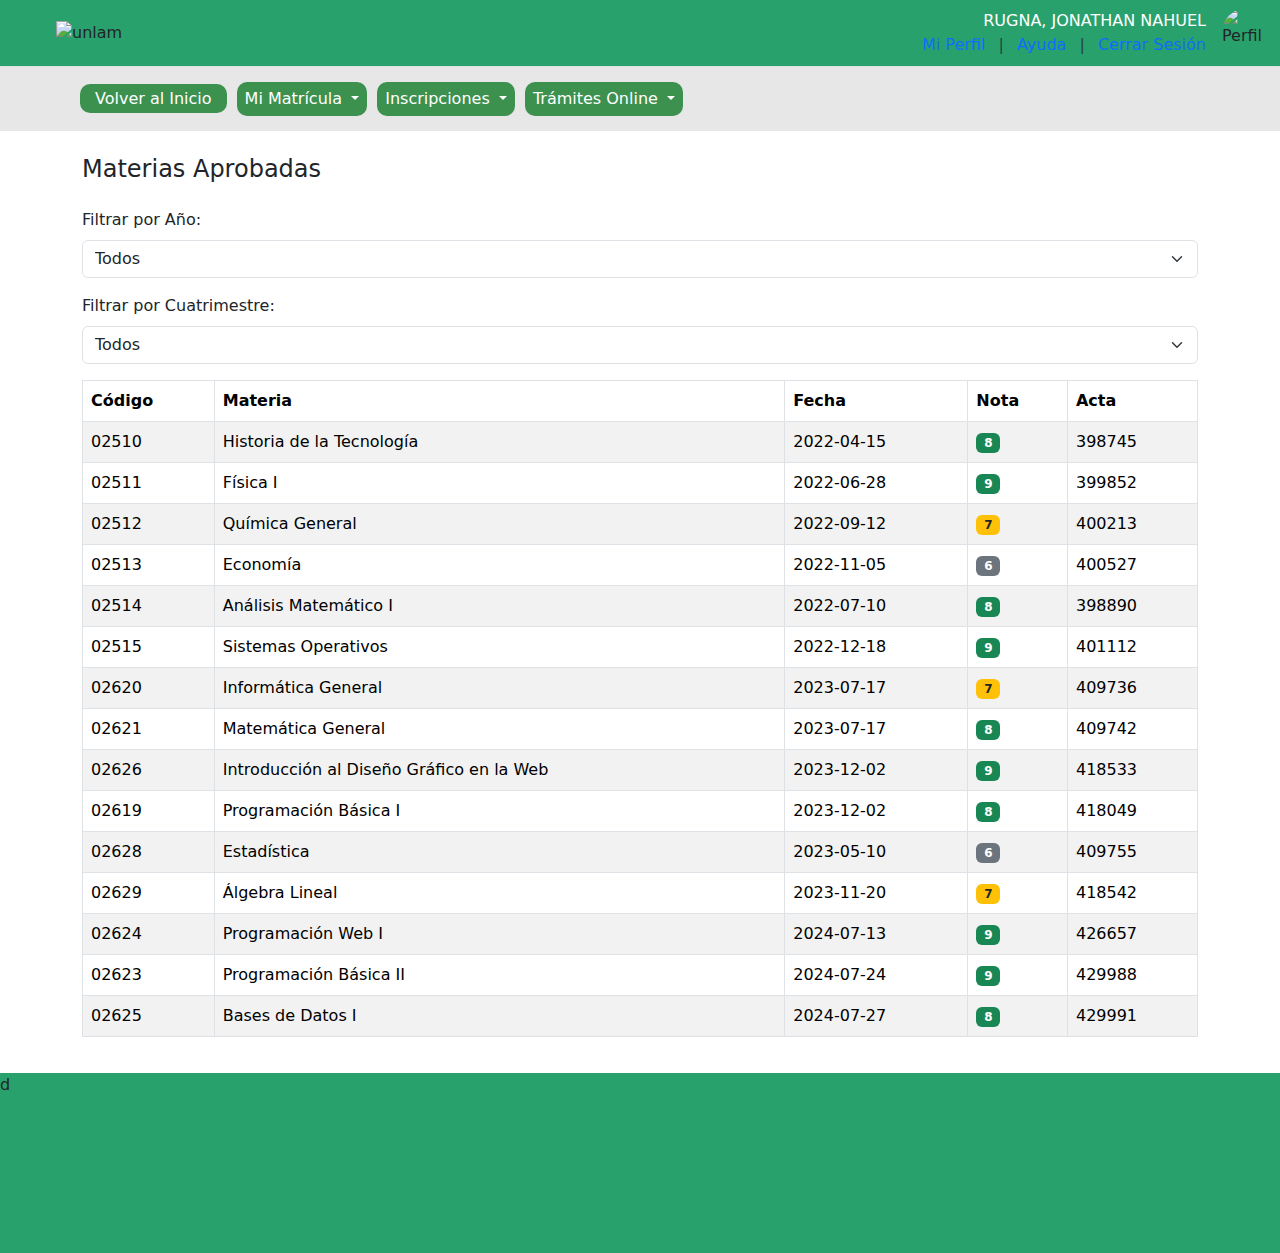
==== paginas/historiaAcademica.html @ 5b7dbce4 "d" ====
<!DOCTYPE html>
<html lang="en">
<head>
    <meta charset="UTF-8">
    <meta name="viewport" content="width=device-width, initial-scale=1.0">
    <link href="https://cdn.jsdelivr.net/npm/bootstrap@5.3.0/dist/css/bootstrap.min.css" rel="stylesheet">
    <link href="../css/style.css" rel="stylesheet">
    <title>Historia Académica</title>
    <style>
        /* Estilo para la barra de navegación */
.navbar-custom {
    padding: 15px;
    background-color: #e8e7e7;
}

/* Botones de navegación */
.nav-button {
    color: #ffffff;
    background-color: #3c914f;
    border-radius: 10px;
    padding: 5px 15px;
    margin: 0 5px;
    text-decoration: none;
}

.nav-button:hover {
    background-color: #4bb262;
    color: #ffffff;
}


/* Menú desplegable personalizado */
/* Estilos para el menú desplegable activo */
.navbar-nav .dropdown-toggle.show {
    color: #ffffff !important; /* Texto blanco cuando el menú está activo */
}

.dropdown-menu-custom {
    background-color: #343a40;
    border-radius: 10px;
}

/* Estilos para las opciones del menú desplegable */
.dropdown-item-custom {
    color: #ffffff;
}

.dropdown-item-custom:hover {
    background-color: #444d56;
    color: #ffffff;
}

/* Alinear todos los elementos del menú */
.navbar-nav {
    align-items: center;
}


    </style>
</head>
<body>
    <!-- Encabezado -->
    <header class="d-flex align-items-center justify-content-between p-2 border-bottom">
        <div class="d-flex align-items-center ms-5">
            <img src="https://miel.unlam.edu.ar/vista/imagenes/logos/unlam/logo-unlam-34.png" alt="unlam" class="me-3" style="width: 100px;">
        </div>
        <div class="d-flex align-items-center">
            <div class="text-end me-3">
                <p class="mb-0 text-white">RUGNA, JONATHAN NAHUEL</p>
                <a href="/paginas/perfil.html" class="text-decoration-none me-2">Mi Perfil</a>
                <span class="text-muted">|</span>
                <a href="#" class="text-decoration-none ms-2 me-2">Ayuda</a>
                <span class="text-muted">|</span>
                <a href="/paginas/login.html" class="text-decoration-none ms-2">Cerrar Sesión</a>
            </div>
            <img src="https://i.redd.it/szn7f3ln8jr31.jpg" alt="Perfil" class="rounded-circle" style="width: 50px; height: 50px;">
        </div>
    </header>

<!-- Barra de navegación -->
<nav class="navbar navbar-expand-lg navbar-custom mb-4">
    <div class="container-fluid">
        <ul class="navbar-nav ms-5 align-items-center">
            <!-- Botón para "Volver al Inicio" -->
            <li class="nav-item">
                <a href="home.html" class="nav-button">Volver al Inicio</a>
            </li>

            <!-- Menú desplegable para "Mi Matrícula" -->
            <li class="nav-item dropdown">
                <a class="nav-link dropdown-toggle nav-button" href="#" role="button" data-bs-toggle="dropdown" aria-expanded="false">
                    Mi Matrícula
                </a>
                <ul class="dropdown-menu dropdown-menu-custom">
                    <li><a class="dropdown-item dropdown-item-custom" href="/paginas/mi-matricula.html">Ver Matrícula</a></li>
                    <li><a class="dropdown-item dropdown-item-custom" href="/paginas/estado-matricula.html">Estado de Matrícula</a></li>
                </ul>
            </li>

            <!-- Menú desplegable para "Inscripciones" -->
            <li class="nav-item dropdown">
                <a class="nav-link dropdown-toggle nav-button" href="#" role="button" data-bs-toggle="dropdown" aria-expanded="false">
                    Inscripciones
                </a>
                <ul class="dropdown-menu dropdown-menu-custom">
                    <li><a class="dropdown-item dropdown-item-custom" href="/paginas/inscripciones.html">Inscripción a Materias</a></li>
                </ul>
            </li>

            <!-- Menú desplegable para "Trámites Online" -->
            <li class="nav-item dropdown">
                <a class="nav-link dropdown-toggle nav-button" href="#" role="button" data-bs-toggle="dropdown" aria-expanded="false">
                    Trámites Online
                </a>
                <ul class="dropdown-menu dropdown-menu-custom">
                    <li><a class="dropdown-item dropdown-item-custom" href="/paginas/tramites.html">Solicitud de Certificados</a></li>
                    <li><a class="dropdown-item dropdown-item-custom" href="/paginas/tramites-baja.html">Solicitud de Baja</a></li>
                </ul>
            </li>
        </ul>
    </div>
</nav>

    

 <!-- Contenido principal -->
<div class="container mt-4">
    <h4 class="text-left mb-4">Materias Aprobadas</h4>

    <!-- Filtros por año y cuatrimestre -->
    <div class="mb-3">
        <label for="filtroAno" class="form-label">Filtrar por Año:</label>
        <select id="filtroAno" class="form-select">
            <option value="todos">Todos</option>
            <option value="2022">2022</option>
            <option value="2023">2023</option>
            <option value="2024">2024</option>
            
        </select>
    </div>

    <div class="mb-3">
        <label for="filtroCuatrimestre" class="form-label">Filtrar por Cuatrimestre:</label>
        <select id="filtroCuatrimestre" class="form-select">
            <option value="todos">Todos</option>
            <option value="primer">1er Cuatrimestre</option>
            <option value="segundo">2do Cuatrimestre</option>
        </select>
    </div>

    <div class="table-responsive">
        <table class="table table-hover table-bordered table-striped align-middle" id="tablaMaterias">
            <thead class="bg-dark text-white">
                <tr>
                    <th scope="col">Código</th>
                    <th scope="col">Materia</th>
                    <th scope="col">Fecha</th>
                    <th scope="col">Nota</th>
                    <th scope="col">Acta</th>
                </tr>
            </thead>
            <tbody>
                <!-- Año 2022 -->
                <tr class="bg-secondary-subtle">
                    <td>02510</td>
                    <td>Historia de la Tecnología</td>
                    <td>2022-04-15</td>
                    <td><span class="badge bg-success">8</span></td>
                    <td>398745</td>
                </tr>
                <tr>
                    <td>02511</td>
                    <td>Física I</td>
                    <td>2022-06-28</td>
                    <td><span class="badge bg-success">9</span></td>
                    <td>399852</td>
                </tr>
                <tr class="bg-secondary-subtle">
                    <td>02512</td>
                    <td>Química General</td>
                    <td>2022-09-12</td>
                    <td><span class="badge bg-warning text-dark">7</span></td>
                    <td>400213</td>
                </tr>
                <tr>
                    <td>02513</td>
                    <td>Economía</td>
                    <td>2022-11-05</td>
                    <td><span class="badge bg-secondary text-white">6</span></td>
                    <td>400527</td>
                </tr>
                <tr class="bg-secondary-subtle">
                    <td>02514</td>
                    <td>Análisis Matemático I</td>
                    <td>2022-07-10</td>
                    <td><span class="badge bg-success">8</span></td>
                    <td>398890</td>
                </tr>
                <tr>
                    <td>02515</td>
                    <td>Sistemas Operativos</td>
                    <td>2022-12-18</td>
                    <td><span class="badge bg-success">9</span></td>
                    <td>401112</td>
                </tr>
    
                <!-- Año 2023 -->
                <tr class="bg-secondary-subtle">
                    <td>02620</td>
                    <td>Informática General</td>
                    <td>2023-07-17</td>
                    <td><span class="badge bg-warning text-dark">7</span></td>
                    <td>409736</td>
                </tr>
                <tr>
                    <td>02621</td>
                    <td>Matemática General</td>
                    <td>2023-07-17</td>
                    <td><span class="badge bg-success">8</span></td>
                    <td>409742</td>
                </tr>
                <tr class="bg-secondary-subtle">
                    <td>02626</td>
                    <td>Introducción al Diseño Gráfico en la Web</td>
                    <td>2023-12-02</td>
                    <td><span class="badge bg-success">9</span></td>
                    <td>418533</td>
                </tr>
                <tr>
                    <td>02619</td>
                    <td>Programación Básica I</td>
                    <td>2023-12-02</td>
                    <td><span class="badge bg-success">8</span></td>
                    <td>418049</td>
                </tr>
                <tr class="bg-secondary-subtle">
                    <td>02628</td>
                    <td>Estadística</td>
                    <td>2023-05-10</td>
                    <td><span class="badge bg-secondary text-white">6</span></td>
                    <td>409755</td>
                </tr>
                <tr>
                    <td>02629</td>
                    <td>Álgebra Lineal</td>
                    <td>2023-11-20</td>
                    <td><span class="badge bg-warning text-dark">7</span></td>
                    <td>418542</td>
                </tr>
    
                <!-- Año 2024 -->
                <tr class="bg-secondary-subtle">
                    <td>02624</td>
                    <td>Programación Web I</td>
                    <td>2024-07-13</td>
                    <td><span class="badge bg-success">9</span></td>
                    <td>426657</td>
                </tr>
                <tr>
                    <td>02623</td>
                    <td>Programación Básica II</td>
                    <td>2024-07-24</td>
                    <td><span class="badge bg-success">9</span></td>
                    <td>429988</td>
                </tr>
                <tr class="bg-secondary-subtle">
                    <td>02625</td>
                    <td>Bases de Datos I</td>
                    <td>2024-07-27</td>
                    <td><span class="badge bg-success">8</span></td>
                    <td>429991</td>
                </tr>
            </tbody>
        </table>
    </div>
    
</div>
    <footer>
        d
    </footer>

    <script src="https://cdn.jsdelivr.net/npm/bootstrap@5.3.0/dist/js/bootstrap.bundle.min.js"></script>
    <script>
        const filtroAno = document.getElementById('filtroAno');
        const filtroCuatrimestre = document.getElementById('filtroCuatrimestre');
        const filas = document.querySelectorAll('#tablaMaterias tbody tr');
    
       
        function aplicarFiltro() {
            const anoSeleccionado = filtroAno.value;
            const cuatrimestreSeleccionado = filtroCuatrimestre.value;
    
            filas.forEach(fila => {
                const fecha = fila.cells[2].textContent;
                const ano = new Date(fecha).getFullYear();
                const mes = new Date(fecha).getMonth() + 1;
    
        
                const cumpleAno = anoSeleccionado === 'todos' || ano.toString() === anoSeleccionado;
                const cumpleCuatrimestre =
                    cuatrimestreSeleccionado === 'todos' ||
                    (cuatrimestreSeleccionado === 'primer' && mes >= 1 && mes <= 7) ||
                    (cuatrimestreSeleccionado === 'segundo' && mes > 7 && mes <= 12);
    
                if (cumpleAno && cumpleCuatrimestre) {
                    fila.style.display = '';
                } else {
                    fila.style.display = 'none';
                }
            });
        }
    
        
        filtroAno.addEventListener('change', aplicarFiltro);
        filtroCuatrimestre.addEventListener('change', aplicarFiltro);
    </script>
</body>
</html>
---- css/style.css ----
header{
    background-color: #29a16c;
}

body{
    margin: 0;
    padding: 0;
}

footer{
    margin-top: 20px;
    background-color: #29a16c;
    height: 20vh;
}

.calendar-table td {
    text-align: center;
    vertical-align: middle;
    padding: 10px;
    height: 5px;
}
.calendar-table .header {
    background-color: #f8f9fa;
    font-weight: bold;
}
.calendar-table .today {
    background-color: #e9ecef;
    font-weight: bold;
}
.calendar-container {
    margin-top: 76px;
    margin-left: 70px;
    width: auto;
    height: auto;
    border-style: solid;
    border-radius: 20px;
    border: 1px solid #ddd;
    padding: 20px;            
}
.calendar-header {
    display: flex;
    justify-content: space-between;
    align-items: center;
    margin-bottom: 10px;
}
.contenedorPadre {
display: grid;
grid-template-columns: 1fr 1fr;
gap: 40px;
}

.custom-card {
width: 200px;
height: 200px;
border: 1px solid #ddd;
border-radius: 8px;
overflow: hidden;
}
.custom-card img {
padding-top: 20px;
display: block;
margin: 0 auto;
width: 80px; /* Ajusta el tamaño según sea necesario */
height: auto;
}
.custom-card a {
display: block;
height: 100%;
text-decoration: none;
color: inherit;
}
#prevMonth, #nextMonth {
background-color: #29a16c; /* Verde */
color: #ffffff; /* Blanco */
border: none; /* Sin borde */
padding: 10px 20px;
border-radius: 5px;
font-size: 16px;
cursor: pointer;
}

#prevMonth:hover,
#nextMonth:hover {
background-color: #218838; /* Verde más oscuro al pasar el cursor */
}

#prevMonthh, #nextMonthh {
    background-color: #29a16c; /* Verde */
    color: #ffffff; /* Blanco */
    border: none; /* Sin borde */
    padding: 10px 20px;
    border-radius: 5px;
    font-size: 16px;
    cursor: pointer;
    }
    
    #prevMonthh:hover,
    #nextMonthh:hover {
    background-color: #218838; /* Verde más oscuro al pasar el cursor */
    }

.buttonIncri{
    color: rgb(0, 0, 0);
    background-color: #fefefe;
    box-shadow: 1px 3px 6px 1px rgba(179, 175, 175, 0.717);
}
.buttonIncri:hover{
    color: rgb(255, 255, 255);
    background-color: #218838;
}
.buttonIncri1:hover{
     color: rgb(255, 255, 255);
    background-color: #218838;
}

.selected {
    background-color: #218838;
    color: #fff;
}

.info{
    margin-bottom: 30px;
}
.lista{
    padding: 20px;
}
.horario{
    padding: 13px;
    box-shadow: 0px 2px 3px 0px rgba(75, 75, 75, 0.514);
}
.next{
    color: white;
    background-color: #218838;
}
.next:hover{
    color: white;
    background-color: #3c914f;
}
.table-color{
    background-color: #3c914f !important;
}

.horario > .buttonIncri{
    margin-bottom: 10px;
}
footer, header{
    background-color: #29a16c;
    
}

.calendar-table td {
    text-align: center;
    vertical-align: middle;
    padding: 10px;
    height: 5px;
}
.calendar-table .header {
    background-color: #f8f9fa;
    font-weight: bold;
}
.calendar-table .today {
    background-color: #e9ecef;
    font-weight: bold;
}
.calendar-container {
    margin-top: 76px;
    margin-left: 70px;
    width: auto;
    height: auto;
    border-style: solid;
    border-radius: 20px;
    border: 1px solid #ddd;
    padding: 20px;            
}
.calendar-header {
    display: flex;
    justify-content: space-between;
    align-items: center;
    margin-bottom: 10px;
}
.contenedorPadre {
display: grid;
grid-template-columns: 1fr 1fr;
gap: 40px;
}

.custom-card {
width: 200px;
height: 188px;
border: 1px solid #ddd;
border-radius: 8px;
overflow: hidden;
}
.custom-card img {
padding-top: 20px;
display: block;
margin: 0 auto;
width: 80px; 
height: auto;
}
.custom-card a {
display: block;
height: 100%;
text-decoration: none;
color: inherit;
}
#prevMonth, #nextMonth {
background-color: #29a16c; 
color: #ffffff; 
border: none; 
padding: 10px 20px;
border-radius: 5px;
font-size: 16px;
cursor: pointer;
}

#prevMonth:hover,
#nextMonth:hover {
background-color: #218838; 
}
.navbar-custom {
padding: 15px;
background-color: #e8e7e7;
}


.nav-button {
color: #ffffff;
background-color: #3c914f;
border-radius: 10px;
padding: 5px 15px;
margin: 0 5px;
text-decoration: none;
border: none;
}

.nav-button:hover {
background-color: #4bb262;
color: #ffffff;
}

.navbar-nav .dropdown-toggle.show {
color: #ffffff !important; 
}

.dropdown-menu-custom {
background-color: #343a40;
border-radius: 10px;
}


.dropdown-item-custom {
color: #ffffff;
}

.dropdown-item-custom:hover {
background-color: #444d56;
color: #ffffff;
}


.navbar-nav {
align-items: center;
}
.dropdown-menu-custom {
max-height: 300px; 
overflow-y: auto; 
background-color: #343a40;
border-radius: 10px;
}
.modal-dialog {
max-width: 70%; 
}

.modal-body img {
width: 100%; 
height: auto;
}
.today {
    background-color: #ffeb3b; /* Color para el día actual */
}
.holiday {
    background-color: #f28b82; /* Color para los días feriados */
}

.gap-4{
    gap: 4.5rem !important;
}
.calend{
    display: none;
}

.modal-dialog {
    max-width: 90%; 
    margin: 30px auto; 
    display: flex;
    justify-content: center;
    
}


.modal-backdrop {
    width: 100%;
    height: 200vh;
    background-color: rgba(0, 0, 0, 0.75); 
}

/* Centrar el calendario dentro del modal */
.calendario {
    width: 100%;
    max-width: 100%; /* Asegura que el calendario ocupe todo el espacio disponible */
    overflow-x: auto; /* Habilitar desplazamiento horizontal si el calendario es muy grande */
    margin: 0 auto;  /* Centrar el calendario */
    display: block;
}

/* Estilo para la tabla del calendario */
.table-calendar {
    width: 100%;
    font-size: 12px; /* Reducir el tamaño de la fuente */
}

.table-calendar,
.table-calendar td {
    padding: 8px;  /* Reducir el padding */
    text-align: center;  /* Centrar el texto */
}

@media (max-width: 600px) {
    .ms-5{
        margin-left: 0px !important;
    }
    .calendar-container {
        display: block;
    }
    .card-title{
        font-size: 17px;
    }
    .calend{
        display: block;
    }
    .calendar-table td {
        font-size: 10px; /* Reducir el tamaño de la fuente en pantallas pequeñas */
        padding: 5px;    /* Reducir el padding */
    }

    .calendar-header h4 {
        font-size: 14px; /* Ajustar el tamaño de la fuente de la cabecera */
    }
    

    /* Mostrar el botón para ver el calendario */
    #toggleCalendar {
        display: block;
        margin: 20px auto;
        text-align: center;
    }
    .calendar-section {
        display: none;
    }

    .tramites-section{
        width: 100%;
    }
    .contenedorPadre{
        padding: 40px;
        display: flex;
    }

    .tramites-container {
        display: flex;
        flex-wrap: wrap;
        gap: 20px;
        justify-content: center;
    }
    .text{
        padding: 0 !important;
        margin-bottom: 10px !important;
    }
    
    .custom-card {
        flex: 1 1 200px; /* Ancho mínimo de 200px, se adapta automáticamente */
        max-width: 300px;
    }
    .dropdown-menu {
        width: 100%;
        left: 0 !important; /* Asegura que se alinee correctamente */
    }

    /* Ajustamos el tamaño de los ítems del menú */
    .dropdown-item {
        padding: 10px;
        font-size: 12px;
    }

    .dropdown-toggle::after {
        display: none; /* Opcional: elimina el ícono de la flecha */
    }
.content{
    display: flex;
    justify-content: flex-start;
    padding: 0 !important;
}
    .items{
        width: 100%;
        display: flex;
        justify-content: flex-start;
        flex-direction: row;
        flex-wrap: wrap;
        margin-bottom: 10px;
       
    }

    
.nav-button{
    font-size: 0.8em;
}
.tramites-container {
    gap: 100px;
}

.custom-card {
    width: 100px;
}

.d-flex {
    display: flex;
}

.gap-4 {
   gap: 2.5rem !important;
}

#tooltip{
    display: none;
}



.mapa{
    display: flex;
    justify-content: center;
    align-items: center;
    margin-top: 80px;
    width: 90% !important;
}

.modal-content{
    max-width: 99% !important;
}
.mapa-img{
    height: 70vh !important;
    max-width: 100% !important;
}

}

.mapa{
    width: 70%;
}


/* Mostrar el calendario y ocultar trámites en pantallas mayores a 600px */
@media (min-width: 601px) {
    .tramites-section {
        display: block;
    }
}
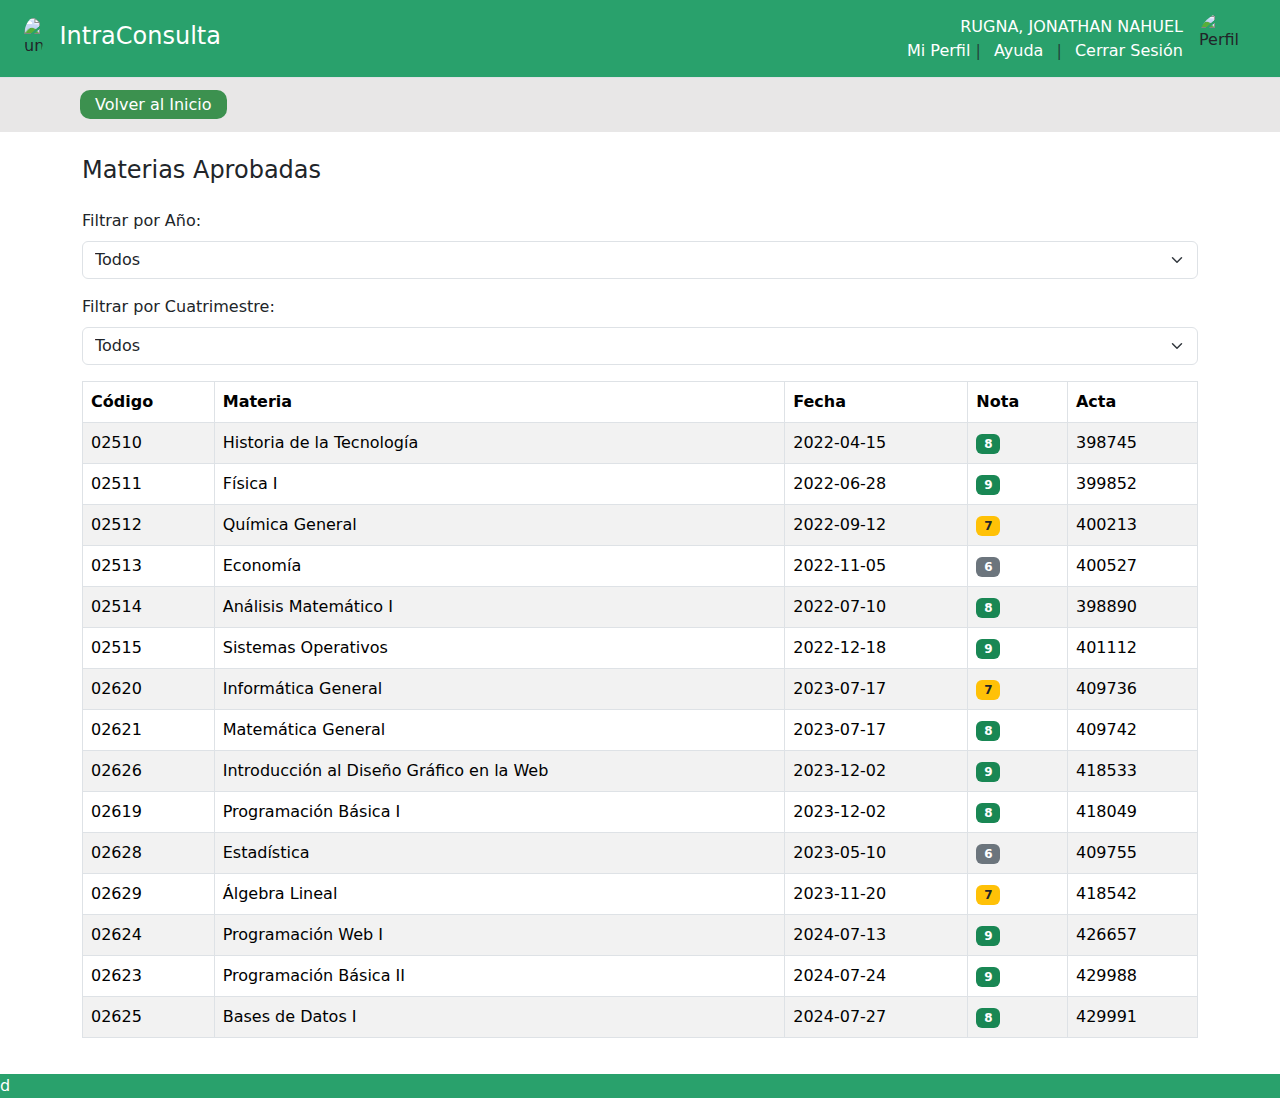
==== commit 6b462f39: "Add files via upload" ====
--- a/paginas/historiaAcademica.html
+++ b/paginas/historiaAcademica.html
@@ -3,6 +3,7 @@
 <head>
     <meta charset="UTF-8">
     <meta name="viewport" content="width=device-width, initial-scale=1.0">
+    <link href="https://cdnjs.cloudflare.com/ajax/libs/font-awesome/6.0.0/css/all.min.css" rel="stylesheet">
     <link href="https://cdn.jsdelivr.net/npm/bootstrap@5.3.0/dist/css/bootstrap.min.css" rel="stylesheet">
     <link href="../css/style.css" rel="stylesheet">
     <title>Historia Académica</title>
@@ -61,20 +62,35 @@
 <body>
     <!-- Encabezado -->
     <header class="d-flex align-items-center justify-content-between p-2 border-bottom">
-        <div class="d-flex align-items-center ms-5">
-            <img src="https://miel.unlam.edu.ar/vista/imagenes/logos/unlam/logo-unlam-34.png" alt="unlam" class="me-3" style="width: 100px;">
+
+        <div class="d-flex align-items-center ms-3">
+            <img src="https://www.universidades.com.ar/logos/original/logo-universidad-nacional-de-la-matanza.webp" alt="unlam" class="me-3 unlam">
+            <h4 class="title mt-1">IntraConsulta</h4>
         </div>
-        <div class="d-flex align-items-center">
-            <div class="text-end me-3">
+        <div class="d-flex align-items-center me-3 p-1">
+            <div class="text-end me-3 profile">
                 <p class="mb-0 text-white">RUGNA, JONATHAN NAHUEL</p>
-                <a href="/paginas/perfil.html" class="text-decoration-none me-2">Mi Perfil</a>
+                <a href="../paginas/perfil.html" class="text-decoration-none text-white">Mi Perfil</a>
                 <span class="text-muted">|</span>
-                <a href="#" class="text-decoration-none ms-2 me-2">Ayuda</a>
+                <a href="#" class="text-decoration-none ms-2 me-2 text-white" id="ayudaLink">Ayuda</a>
                 <span class="text-muted">|</span>
-                <a href="/paginas/login.html" class="text-decoration-none ms-2">Cerrar Sesión</a>
+                <a href="../login.html" class="text-decoration-none ms-2 text-white">Cerrar Sesión</a>
             </div>
-            <img src="https://i.redd.it/szn7f3ln8jr31.jpg" alt="Perfil" class="rounded-circle" style="width: 50px; height: 50px;">
+            <img src="https://i.redd.it/szn7f3ln8jr31.jpg" alt="Perfil" class="rounded-circle naveg" style="width: 53px; height: 53px;">
         </div>
+
+        <div class="dropdown drop">
+            <a class="nav-link dropdown-toggle text-white me-2 cuenta" href="#" id="navbarDropdown" role="button" data-bs-toggle="dropdown" aria-expanded="false">
+                <i class="fa-solid fa-user-circle me-0" style="font-size: 1rem; "></i>
+                Mi cuenta
+            </a>
+            <ul class="dropdown-menu dropdown-menu-end" aria-labelledby="navbarDropdown">
+                <li><a class="dropdown-item" href="../paginas/perfil.html">Perfil</a></li>
+                <li><a href="#" class="dropdown-item" id="ayudaLink" data-bs-toggle="modal" data-bs-target="#ayudaModal">Ayuda</a></li>
+                <li><a class="dropdown-item" href="../login.html">Cerrar sesión</a></li>
+            </ul>
+        </div>
+        
     </header>
 
 <!-- Barra de navegación -->
@@ -85,38 +101,6 @@
             <li class="nav-item">
                 <a href="home.html" class="nav-button">Volver al Inicio</a>
             </li>
-
-            <!-- Menú desplegable para "Mi Matrícula" -->
-            <li class="nav-item dropdown">
-                <a class="nav-link dropdown-toggle nav-button" href="#" role="button" data-bs-toggle="dropdown" aria-expanded="false">
-                    Mi Matrícula
-                </a>
-                <ul class="dropdown-menu dropdown-menu-custom">
-                    <li><a class="dropdown-item dropdown-item-custom" href="/paginas/mi-matricula.html">Ver Matrícula</a></li>
-                    <li><a class="dropdown-item dropdown-item-custom" href="/paginas/estado-matricula.html">Estado de Matrícula</a></li>
-                </ul>
-            </li>
-
-            <!-- Menú desplegable para "Inscripciones" -->
-            <li class="nav-item dropdown">
-                <a class="nav-link dropdown-toggle nav-button" href="#" role="button" data-bs-toggle="dropdown" aria-expanded="false">
-                    Inscripciones
-                </a>
-                <ul class="dropdown-menu dropdown-menu-custom">
-                    <li><a class="dropdown-item dropdown-item-custom" href="/paginas/inscripciones.html">Inscripción a Materias</a></li>
-                </ul>
-            </li>
-
-            <!-- Menú desplegable para "Trámites Online" -->
-            <li class="nav-item dropdown">
-                <a class="nav-link dropdown-toggle nav-button" href="#" role="button" data-bs-toggle="dropdown" aria-expanded="false">
-                    Trámites Online
-                </a>
-                <ul class="dropdown-menu dropdown-menu-custom">
-                    <li><a class="dropdown-item dropdown-item-custom" href="/paginas/tramites.html">Solicitud de Certificados</a></li>
-                    <li><a class="dropdown-item dropdown-item-custom" href="/paginas/tramites-baja.html">Solicitud de Baja</a></li>
-                </ul>
-            </li>
         </ul>
     </div>
 </nav>
@@ -124,11 +108,11 @@
     
 
  <!-- Contenido principal -->
-<div class="container mt-4">
+<div class="container mt-4 historia">
     <h4 class="text-left mb-4">Materias Aprobadas</h4>
 
     <!-- Filtros por año y cuatrimestre -->
-    <div class="mb-3">
+    <div class="mb-3 filtro">
         <label for="filtroAno" class="form-label">Filtrar por Año:</label>
         <select id="filtroAno" class="form-select">
             <option value="todos">Todos</option>
--- a/css/style.css
+++ b/css/style.css
@@ -10,8 +10,45 @@
 footer{
     margin-top: 20px;
     background-color: #29a16c;
-    height: 20vh;
-}
+    color: white;
+    height: auto;
+}
+
+  .footer-left p {
+    margin: 0;
+    font-size: 16px;
+  }
+
+  .footer-buttons .btn {
+    font-size: 16px;
+    padding: 10px 20px;
+  }
+
+  .footer-buttons .btn-primary {
+    background-color: #007bff;
+    border-color: #007bff;
+  }
+
+  .footer-buttons .btn-primary:hover {
+    background-color: #0056b3;
+    border-color: #0056b3;
+  }
+
+  .footer-buttons .btn-secondary {
+    background-color: #6c757d;
+    border-color: #6c757d;
+  }
+
+  .footer-buttons .btn-secondary:hover {
+    background-color: #5a6268;
+    border-color: #5a6268;
+  }
+
+  .footer .container {
+    display: flex;
+    justify-content: space-between;
+    align-items: center;
+  }
 
 .calendar-table td {
     text-align: center;
@@ -325,11 +362,59 @@
     padding: 8px;  /* Reducir el padding */
     text-align: center;  /* Centrar el texto */
 }
-
+.drop{
+    display: none;
+}
+.unlam{
+    width: 8%;
+    border-radius: 100%;
+}
+
+.title{
+    color: white;
+}
 @media (max-width: 600px) {
     .ms-5{
-        margin-left: 0px !important;
-    }
+        margin-left: -9px !important;
+    }
+    .profile{
+        display: none;
+    }
+    .unlam{
+        width: 13% !important;
+    }
+    .naveg{
+        display: none;
+    }
+    .drop{
+        display: block;
+    }
+    .title{
+        font-size: 1em;
+        margin-left: -8px;
+        
+    }
+    .cuenta{
+        font-size: 0.9em;
+        font-weight: 600;
+    }
+
+
+    .filtro{
+        font-size: 1em;
+    }
+    .form-select{
+        font-size: 0.9em;
+    }
+
+    .table-responsive{
+        font-size: 0.9em;
+    }
+
+    .historia{
+        padding: 18px;
+    }
+
     .calendar-container {
         display: block;
     }
@@ -347,7 +432,9 @@
     .calendar-header h4 {
         font-size: 14px; /* Ajustar el tamaño de la fuente de la cabecera */
     }
-    
+    .footer-unlam{
+        display: none;
+    }
 
     /* Mostrar el botón para ver el calendario */
     #toggleCalendar {
@@ -453,6 +540,19 @@
     max-width: 100% !important;
 }
 
+.modal-body{
+    padding: 0 !important;
+}
+
+.custom-tooltip{
+    margin-left: -200px !important;
+    width: 60% !important;
+}
+
+footer{
+    font-size: 0.8em;
+}
+
 }
 
 .mapa{
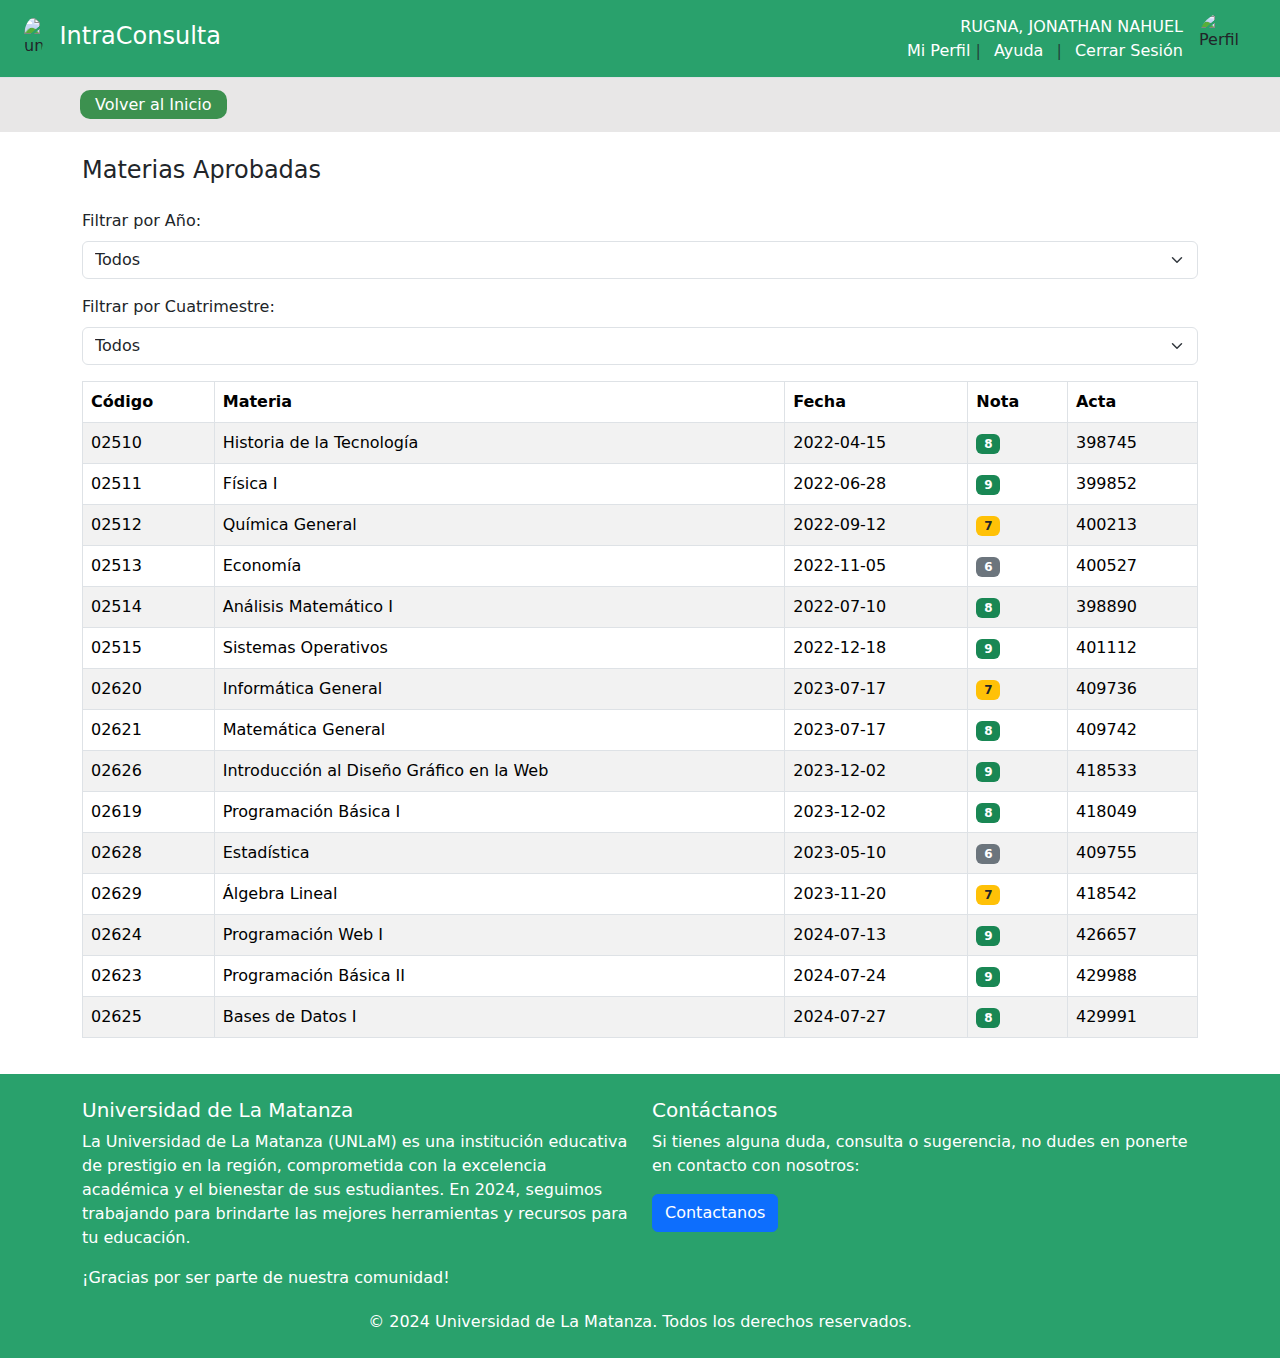
==== commit 9b36891d: "Add files via upload" ====
--- a/paginas/historiaAcademica.html
+++ b/paginas/historiaAcademica.html
@@ -70,11 +70,11 @@
         <div class="d-flex align-items-center me-3 p-1">
             <div class="text-end me-3 profile">
                 <p class="mb-0 text-white">RUGNA, JONATHAN NAHUEL</p>
-                <a href="../paginas/perfil.html" class="text-decoration-none text-white">Mi Perfil</a>
+                <a href="perfil.html" class="text-decoration-none text-white">Mi Perfil</a>
                 <span class="text-muted">|</span>
                 <a href="#" class="text-decoration-none ms-2 me-2 text-white" id="ayudaLink">Ayuda</a>
                 <span class="text-muted">|</span>
-                <a href="../login.html" class="text-decoration-none ms-2 text-white">Cerrar Sesión</a>
+                <a href="../index.html" class="text-decoration-none ms-2 text-white">Cerrar Sesión</a>
             </div>
             <img src="https://i.redd.it/szn7f3ln8jr31.jpg" alt="Perfil" class="rounded-circle naveg" style="width: 53px; height: 53px;">
         </div>
@@ -85,9 +85,9 @@
                 Mi cuenta
             </a>
             <ul class="dropdown-menu dropdown-menu-end" aria-labelledby="navbarDropdown">
-                <li><a class="dropdown-item" href="../paginas/perfil.html">Perfil</a></li>
+                <li><a class="dropdown-item" href="perfil.html">Perfil</a></li>
                 <li><a href="#" class="dropdown-item" id="ayudaLink" data-bs-toggle="modal" data-bs-target="#ayudaModal">Ayuda</a></li>
-                <li><a class="dropdown-item" href="../login.html">Cerrar sesión</a></li>
+                <li><a class="dropdown-item" href="../index.html">Cerrar sesión</a></li>
             </ul>
         </div>
         
@@ -259,9 +259,32 @@
     </div>
     
 </div>
-    <footer>
-        d
-    </footer>
+<footer class="footer  py-4">
+    <div class="container">
+      <div class="row">
+        <!-- Columna de Información -->
+        <div class="col-md-6 footer-unlam">
+          <h5>Universidad de La Matanza</h5>
+          <p class="mb-3">La Universidad de La Matanza (UNLaM) es una institución educativa de prestigio en la región, comprometida con la excelencia académica y el bienestar de sus estudiantes. En 2024, seguimos trabajando para brindarte las mejores herramientas y recursos para tu educación.</p>
+          <p>¡Gracias por ser parte de nuestra comunidad!</p>
+        </div>
+  
+        <!-- Columna de Contacto y Comentarios -->
+        <div class="col-md-6">
+          <h5>Contáctanos</h5>
+          <p class="mb-3">Si tienes alguna duda, consulta o sugerencia, no dudes en ponerte en contacto con nosotros:</p>
+          <button class="btn btn-primary mb-2" onclick="window.location.href='mailto:contacto@unlam.edu.ar'">Contactanos</button>
+
+        </div>
+      </div>
+  
+      <!-- Derechos de autor -->
+     
+    </div>
+    <div class="text-center mt-1">
+        <p class="mb-0">© 2024 Universidad de La Matanza. Todos los derechos reservados.</p>
+      </div>
+  </footer>
 
     <script src="https://cdn.jsdelivr.net/npm/bootstrap@5.3.0/dist/js/bootstrap.bundle.min.js"></script>
     <script>
--- a/css/style.css
+++ b/css/style.css
@@ -381,7 +381,7 @@
         display: none;
     }
     .unlam{
-        width: 13% !important;
+        width: 12% !important;
     }
     .naveg{
         display: none;
@@ -471,7 +471,7 @@
     }
     .dropdown-menu {
         width: 100%;
-        left: 0 !important; /* Asegura que se alinee correctamente */
+       
     }
 
     /* Ajustamos el tamaño de los ítems del menú */
@@ -545,21 +545,35 @@
 }
 
 .custom-tooltip{
-    margin-left: -200px !important;
-    width: 60% !important;
-}
-
+    display: flex;
+    margin-left: -130px !important;
+    width: 40% !important;
+   
+}
+
+.event-legend{
+    gap: 11px !important;
+    font-size: 13px;
+}
+
+.event-circle{
+    width: 12px !important;
+    height: 12px !important;
+}
+.ayuda{
+    padding: 20px !important;
+}
 footer{
     font-size: 0.8em;
 }
 
-}
+
 
 .mapa{
     width: 70%;
 }
 
-
+}
 /* Mostrar el calendario y ocultar trámites en pantallas mayores a 600px */
 @media (min-width: 601px) {
     .tramites-section {
